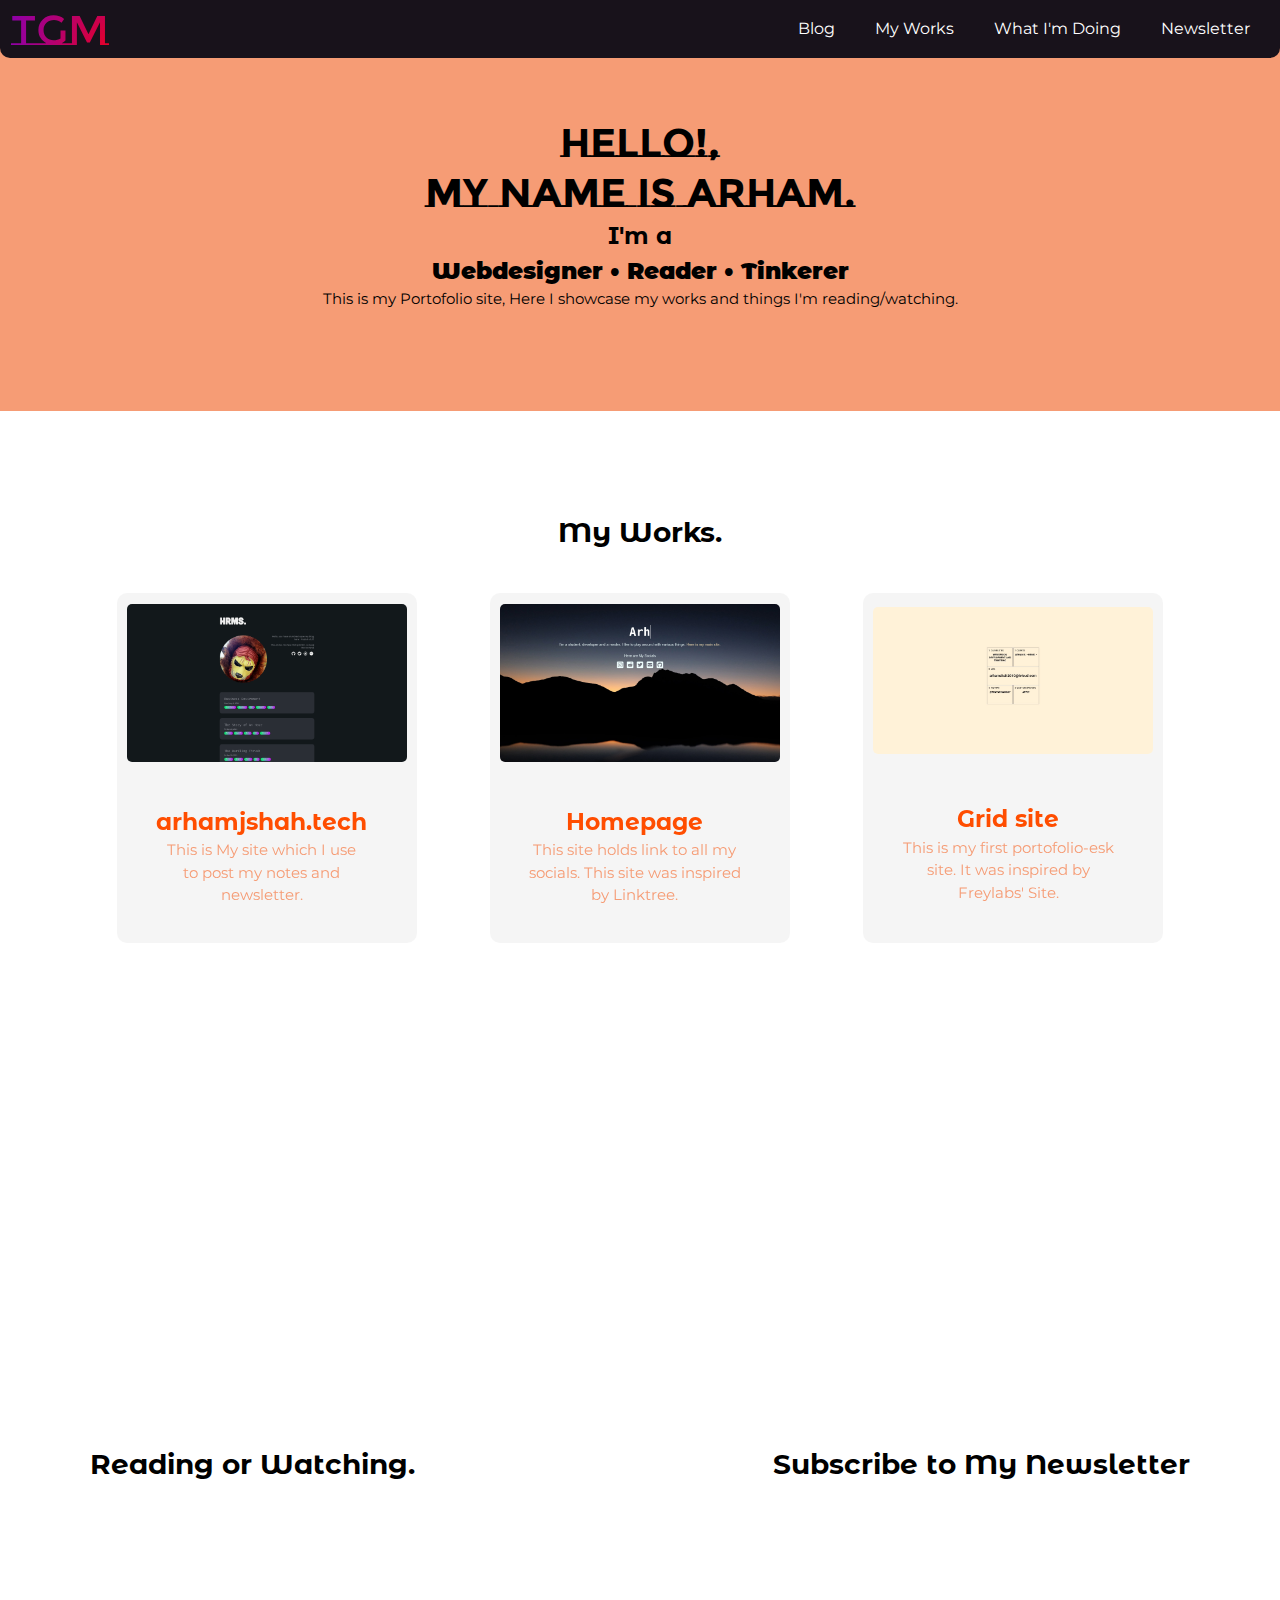
==== index.html @ 848531fe "Work" ====
<!DOCTYPE html>
<html lang="en">
  <head>
    <meta charset="UTF-8" />
    <meta http-equiv="X-UA-Compatible" content="IE=edge" />
    <meta name="viewport" content="width=device-width, initial-scale=1.0" />
    <meta name="description" content="Hi, I'm Arham." />
    <meta property="og:title" content="ThatGuyMakes" />
    <meta property="og:description"
      content="This is my Portofolio site, Here I showcase my works and things I'm reading/watching." />
    <meta property="og:type" content="website" />
    <meta property="og:image" content="https://thatguymakes.me/image/banner.png" />
    <meta property="og:url" content="https://thatguymakes.me" />
    <title>ThatGuyMakes</title>
    <link rel="stylesheet" href="/css/styles.css" />
    <link href="https://unpkg.com/aos@2.3.1/dist/aos.css" rel="stylesheet">
    <link rel="icon" type="image/svg" sizes="180x180" href="https://dashing-bonbon-127271.netlify.app/image/icon.svg">
    <link href="//cdn-images.mailchimp.com/embedcode/classic-10_7_dtp.css" rel="stylesheet" type="text/css">
    <link rel="apple-touch-icon" sizes="180x180" href="https://dashing-bonbon-127271.netlify.app/image/icon.png">
  </head>
  <body>
    <div class="hero">
      <nav class="nav collapsible">
        <a href="/"><img class="nav__brand" src="image/logo.svg" alt="" /></a>
        <button
          class="menu nav__toggler"
          onclick="this.classList.toggle('opened');this.setAttribute('aria-expanded', this.classList.contains('opened'))"
          aria-label="Main Menu"
        >
          <svg width="40" height="40" viewBox="0 0 100 100">
            <path
              class="line line1"
              d="M 20,29.000046 H 80.000231 C 80.000231,29.000046 94.498839,28.817352 94.532987,66.711331 94.543142,77.980673 90.966081,81.670246 85.259173,81.668997 79.552261,81.667751 75.000211,74.999942 75.000211,74.999942 L 25.000021,25.000058"
            />
            <path class="line line2" d="M 20,50 H 80" />
            <path
              class="line line3"
              d="M 20,70.999954 H 80.000231 C 80.000231,70.999954 94.498839,71.182648 94.532987,33.288669 94.543142,22.019327 90.966081,18.329754 85.259173,18.331003 79.552261,18.332249 75.000211,25.000058 75.000211,25.000058 L 25.000021,74.999942"
            />
          </svg>
        </button>
        <ul class="list nav__list collapsible__content">
          <li class="nav__item">
            <a target="_blank" href="https://arhamjshah.tech/">Blog</a>
          </li>
          <li class="nav__item">
            <a href="#work">My Works</a>
          </li>
          <li class="nav__item">
            <a href="#doing">What I'm Doing</a>
          </li>
          <li class="nav__item">
            <a href="#newsletter">Newsletter</a>
          </li>
        </ul>
      </nav>
      <div class="container block hero">
        <div class="hero__text">
          <h1>Hello!,<br> My Name is Arham.</h1>
          <h3>I'm a<br /><strong>Webdesigner • Reader • Tinkerer</strong></h3>
          <p>
            This is my Portofolio site, Here I showcase my works and things I'm
            reading/watching.
          </p>

        </div>
      </div>
    </div>
    <div class="block container work">
      <h2 id="work" class="showcase__header">My Works.</h2>
      <div class="grid grid--1x3">
        <div class="wrapper__big " data-aos="fade-up">
          <div class="grid">
            <img
              class="wrapper__image"
              src="/image/site images/Site01.png"
              alt=""
            />
            <div class="wrapper__text">
              <a href="https://arhamjshah.tech">
                <h3 class="wrapper__header">arhamjshah.tech</h3>
              </a>
              <p>
                This is My site which I use <br />
                to post my notes and <br />
                newsletter.
              </p>
            </div>
          </div>
        </div>
        <div class="wrapper__big" data-aos="fade-up">
          <div class="grid">
            <img
              class="wrapper__image"
              src="/image/site images/site02.png"
              alt=""
            />
            <div class="wrapper__text">
              <a href="https://homepage-eta-ruddy.vercel.app/">
                <h3 class="wrapper__header">Homepage</h3>
              </a>
              <p>
                This site holds link to all my <br />socials. This site was inspired
                <br />
                by Linktree.
              </p>
            </div>
          </div>
        </div>
        <div class="wrapper__big" data-aos="fade-up">
          <div class="grid">
            <img
              class="wrapper__image"
              src="/image/site images/site03.png"
              alt=""
            />
            <div class="wrapper__text">
              <a href="https://frey-labs-site-copy.vercel.app/">
                <h3 class="wrapper__header">Grid site</h3>
              </a>
              <p>
                This is my first portofolio-esk <br />
                site. It was inspired by<br />
                Freylabs' Site.
              </p>
            </div>
          </div>
        </div>
      </div>
      <br />
      <div class="grid grid--1x3">
        <div class="wrapper__big" data-aos="fade-up">
          <div class="grid">
            <img
              class="wrapper__image"
              src="/image/site images/site04.png"
              alt=""
            />
            <div class="wrapper__text">
              <a href="https://reactsite-six.vercel.app/">
                <h3 class="wrapper__header">React Portofolio</h3>
              </a>
              <p>
                This is My second attempt at<br />
                a portofolio site using<br />
                react.js.
              </p>
            </div>
          </div>
        </div>
      </div>
    </div>    
    <div class="block container grid--2 grid--1x2">
      <div class="doing">
        <h2 class="p3__header_1" id="doing">Reading or Watching.</h2>
        <div class="flex_mobile_1" data-aos="fade-right">
          <div class="grid">
            <div>
              <div class="wrapper__small grid">
                <img
                  class="wrapper__small__img"
                  src="/image/site images/poster1.jpg"
                  alt=""
                />
                <div class="wrapper__text">
                  <h5 class="wrapper__header">SW: Obi-Wan Kenobi</h5>
                  <p>What can I say? I’m a Star Wars Fan</p>
                </div>
              </div>
            </div>
            <div>
              <div class="wrapper__small grid">
                <img
                  class="wrapper__small__img"
                  src="/image/site images/poster2.jpg"
                  alt=""
                />
                <div class="wrapper__text">
                  <h5 class="wrapper__header">The Stand</h5>
                  <p>I just wanted to read this.</p>
                </div>
              </div>
            </div>
            <div>
              <div class="wrapper__small grid">
                <img
                  class="wrapper__small__img"
                  src="/image/site images/poster3.jpg"
                  alt=""
                />
                <div class="wrapper__text">
                  <h5 class="wrapper__header">India’s Struggle For Freedom</h5>
                  <p>
                    I wanted to know some history so I’m reading this. Notes for this
                    can be found in my blog.
                  </p>
                </div>
              </div>
            </div>
          </div>
        </div>
      </div>      
      <div class="nw__box">
        <h2 class="p3__header_2" id="newsletter">Subscribe to My Newsletter</h2>
        <div class="flex_mobile_2" data-aos="fade-left">
          <div class="newsletter">
            <div id="mc_embed_signup">
              <form
                action="https://tech.us14.list-manage.com/subscribe/post?u=b09ddd7fba534faeb0b63bc98&amp;id=925108cd44"
                method="post"
                id="mc-embedded-subscribe-form"
                name="mc-embedded-subscribe-form"
                class="validate"
                target="_blank"
                novalidate
              >
                <div id="mc_embed_signup_scroll">
                  <div class="mc-field-group">
                    <label for="mce-EMAIL"
                      >Email Address <span class="asterisk">*</span>
                    </label>
                    <input
                      type="email"
                      value=""
                      name="EMAIL"
                      class="required email"
                      id="mce-EMAIL"
                    />
                  </div>
                  <div class="mc-field-group">
                    <label for="mce-FNAME">First Name </label>
                    <input type="text" value="" name="FNAME" class="" id="mce-FNAME" />
                  </div>
                  <div class="mc-field-group">
                    <label for="mce-LNAME">Last Name </label>
                    <input type="text" value="" name="LNAME" class="" id="mce-LNAME" />
                  </div>
                  <div id="mce-responses" class="clear foot">
                    <div
                      class="response"
                      id="mce-error-response"
                      style="display: none"
                    ></div>
                    <div
                      class="response"
                      id="mce-success-response"
                      style="display: none"
                    ></div>
                  </div>
                  <!-- real people should not fill this in and expect good things - do not remove this or risk form bot signups-->
                  <div style="position: absolute; left: -5000px" aria-hidden="true">
                    <input
                      type="text"
                      name="b_b09ddd7fba534faeb0b63bc98_925108cd44"
                      tabindex="-1"
                      value=""
                    />
                  </div>
                  <div class="optionalParent">
                    <div class="clear foot">
                      <input
                        type="submit"
                        value="Subscribe"
                        name="subscribe"
                        id="mc-embedded-subscribe"
                        class="button"
                      />
                      <p class="brandingLogo">
                        <a
                          href="http://eepurl.com/hZtbX9"
                          title="Mailchimp - email marketing made easy and fun"
                          ><img
                            src="https://eep.io/mc-cdn-images/template_images/branding_logo_text_dark_dtp.svg"
                        /></a>
                      </p>
                    </div>
                  </div>
                </div>
              </form>
            </div>
            <script
              type="text/javascript"
              src="//s3.amazonaws.com/downloads.mailchimp.com/js/mc-validate.js"
            ></script>
            <script type="text/javascript">
              (function ($) {
                window.fnames = new Array();
                window.ftypes = new Array();
                fnames[0] = "EMAIL";
                ftypes[0] = "email";
                fnames[1] = "FNAME";
                ftypes[1] = "text";
                fnames[2] = "LNAME";
                ftypes[2] = "text";
                fnames[3] = "ADDRESS";
                ftypes[3] = "address";
                fnames[4] = "PHONE";
                ftypes[4] = "phone";
                fnames[5] = "BIRTHDAY";
                ftypes[5] = "birthday";
              })(jQuery);
              var $mcj = jQuery.noConflict(true);
            </script>
            <div class="text">
              <h4>PS.</h4>
              <p>
                I Post book notes on history and other interesting stuff, Subscribe
                and I'll be happy. &#128516
              </p>
            </div>
            
          </div>
        </div>
      </div>
    </div>
    <script src="js/main.js"></script>
    <script src="https://unpkg.com/aos@2.3.1/dist/aos.js"></script>
    <script>
       AOS.init();
    </script>
  </body>
</html>
---- css/styles.css ----
@import "./normalize.css";
@import "./chimp.css";
@import url("https://fonts.googleapis.com/css2?family=Montserrat+Subrayada&display=swap");
@import url("https://fonts.googleapis.com/css2?family=Montserrat:ital,wght@0,100;0,200;0,300;0,400;0,500;0,600;0,700;0,800;0,900;1,100;1,200;1,300;1,400;1,500;1,600;1,700;1,800;1,900&display=swap");
@import url("https://fonts.googleapis.com/css2?family=Montserrat+Alternates:ital,wght@0,100;0,200;0,300;0,400;0,500;0,600;0,700;0,800;0,900;1,100;1,200;1,300;1,400;1,500;1,600;1,700;1,800;1,900&display=swap");

*,
*::after,
*::before {
  box-sizing: border-box;
}

html {
  font-size: 62.5%;
  scroll-behavior: smooth;
}

body {
  font-family: Montserrat, Arial, Helvetica, sans-serif;
  font-size: 2rem;
  line-height: 1.5;
}

/* Typography */
h1 {
  line-height: 5rem;
}
h1,
h2,
h3,
h4,
h5,
h6 {
  margin: 0;
  font-family: Montserrat Alternates;
}

p {
  margin-top: 0;
  font-size: 15px;
  padding-bottom: 1rem;
}

a {
  text-decoration: none;
}

/* Lists */

.list {
  list-style: none;
  padding-left: 0;
}

.list--inline .list__item {
  display: inline-block;
  margin-right: 2rem;
}

/* Collapsibles */

.collapsible__header {
  display: flex;
  justify-content: space-between;
}

.collapsible__heading {
  margin-top: 0;
  font-size: 3rem;
}

.collapsible__chevron {
  transform: rotate(-90deg);
  transition: transform 0.3s;
}

.collapsible__content {
  max-height: 0;
  overflow: hidden;
  opacity: 0;
  transition: all 0.3s;
}

.collapsible--expanded .collapsible__content {
  max-height: 100%;
  opacity: 1;
}

/* Container */
.container {
  max-width: 1140px;
  margin: 0 auto;
}

/* Navigation Bar */

.nav {
  display: flex;
  justify-content: space-between;
  flex-wrap: wrap;
  padding: 1rem;
  align-items: center;
  background-color: #18121b;
  border-radius: 0 0 10px 10px;
}

.nav__list {
  width: 100%;
  margin: 0;
}

.nav__item {
  padding: 0.5rem 2rem;
  border-bottom: 1px solid #222;
}

.nav__item:last-of-type {
  border-bottom: none;
}

.nav__item > a {
  color: #fff;
  transition: color 0.3s;
}

.nav__item > a:hover {
  color: #e85c41;
}

.nav__toggler {
  opacity: 0.5;
  transition: box-shadow 0.15s;
  cursor: pointer;
}

.nav.collapsible--expanded .nav__toggler {
  opacity: 1;
}

.nav__brand {
  transform: translateY(5px);
  width: 100px;
}

@media screen and (min-width: 768px) {
  .nav__list {
    width: auto;
    display: flex;
    font-size: 1.6rem;
    max-height: 100%;
    opacity: 1;
  }
  .nav__item {
    border: 0;
  }
}

/* Chevron */
.menu {
  background-color: transparent;
  border: none;
  cursor: pointer;
  display: flex;
  padding: 0;
}
.line {
  fill: none;
  stroke: #fff;
  stroke-width: 6;
  transition: stroke-dasharray 600ms cubic-bezier(0.4, 0, 0.2, 1),
    stroke-dashoffset 600ms cubic-bezier(0.4, 0, 0.2, 1);
}
.line1 {
  stroke-dasharray: 60 207;
  stroke-width: 6;
}
.line2 {
  stroke-dasharray: 30 60;
  stroke-width: 6;
}
.line3 {
  stroke-dasharray: 60 207;
  stroke-width: 6;
}
.opened .line1 {
  stroke-dasharray: 90 207;
  stroke-dashoffset: -134;
  stroke-width: 6;
}
.opened .line2 {
  stroke-dasharray: 1 60;
  stroke-dashoffset: -30;
  stroke-width: 6;
}
.opened .line3 {
  stroke-dasharray: 90 207;
  stroke-dashoffset: -134;
  stroke-width: 6;
}

@media screen and (min-width: 768px) {
  .menu {
    display: none;
  }
}

/* End Of Navigation Stuff */
h1 {
  font-family: Montserrat Subrayada;
}

/* Grids */

.grid {
  display: grid;
  place-items: center;
  gap: 2rem;
}

.grid--2 {
  display: grid;
  gap: 4rem;
}
@media screen and (min-width: 768px) {
  .grid--1x2 {
    grid-template-columns: repeat(2, 1fr);
  }
}
@media screen and (min-width: 1024px) {
  .grid--1x3 {
    grid-template-columns: repeat(3, 1fr);
  }
}

/* Containers */
.container {
  max-width: 1140px;
  margin: 0 auto;
}

/* Blocks */
.block {
  padding: 6rem 2rem;
}

.flex {
  display: flex;
  justify-content: center;
  align-items: center;
}
.flex_mobile_1 {
  display: flex;
  justify-content: left;
  align-items: center;
}
.flex_mobile_2 {
  display: flex;
  justify-content: right;
  align-items: center;
}
@media screen and (max-width: 768px) {
  .flex_mobile_1 {
    display: flex;
    justify-content: center;
    align-items: center;
  }
  .flex_mobile_2 {
    display: flex;
    justify-content: center;
    align-items: center;
  }
}
/* Hero */
.hero {
  background-color: #f69c75;
}

.hero__text {
  text-align: center;
  padding-bottom: 1.5rem;
}

/* Button */
.btn {
  width: fit-content;
  background: #ff4d00;
  border-radius: 100px;
  padding: 2rem;
  color: white;
  justify-content: center;
  cursor: pointer;
}

/* Content Area */
.wrapper__big {
  height: 35rem;
  width: 30rem;
  background: rgba(220, 220, 220, 0.28);
  border-radius: 10px;
  display: flex;
  justify-content: center;
  text-align: center;
}
.wrapper__big,
.wrapper__small .grid {
  gap: 0;
  align-content: unset;
}
.doing .grid {
  width: fit-content;
}
.wrapper__image {
  width: 28rem;
  border-radius: 5px;
}

.wrapper__text {
  color: #f69c75;
  padding-right: 1rem;
}

.wrapper__header {
  color: #ff4d00;
}

.wrapper__small {
  height: 18rem;
  max-width: 32rem;
  background: rgba(220, 220, 220, 0.28);
  border-radius: 10px;
  display: flex;
  align-content: center;
  justify-content: center;
  text-align: left;
}

.wrapper__small__img {
  height: 16rem;
  width: 10.9rem;
  border-radius: 5px;
  margin-left: 1rem;
}

/* Showcase Header */
.showcase__header {
  padding: 4rem;
  text-align: center;
}

/* Newsletter */
.newsletter {
  max-width: 32rem;
  background-color: rgba(220, 220, 220, 0.28);
  border-radius: 10px;
}

.newsletter .text {
  padding: 1rem;
}
.p3__header_1 {
  text-align: left;
}
.p3__header_2 {
  text-align: right;
}
@media screen and (max-width: 768px) {
  .p3__header_1 {
    text-align: center;
  }
  .p3__header_2 {
    text-align: center;
  }
}

.asterisk {
  color: #e85c41;
  font-size: 150%;
  font-weight: normal;
  position: relative;
  top: 5px;
}

.form {
  background: rgba(220, 220, 220, 0.28);
}
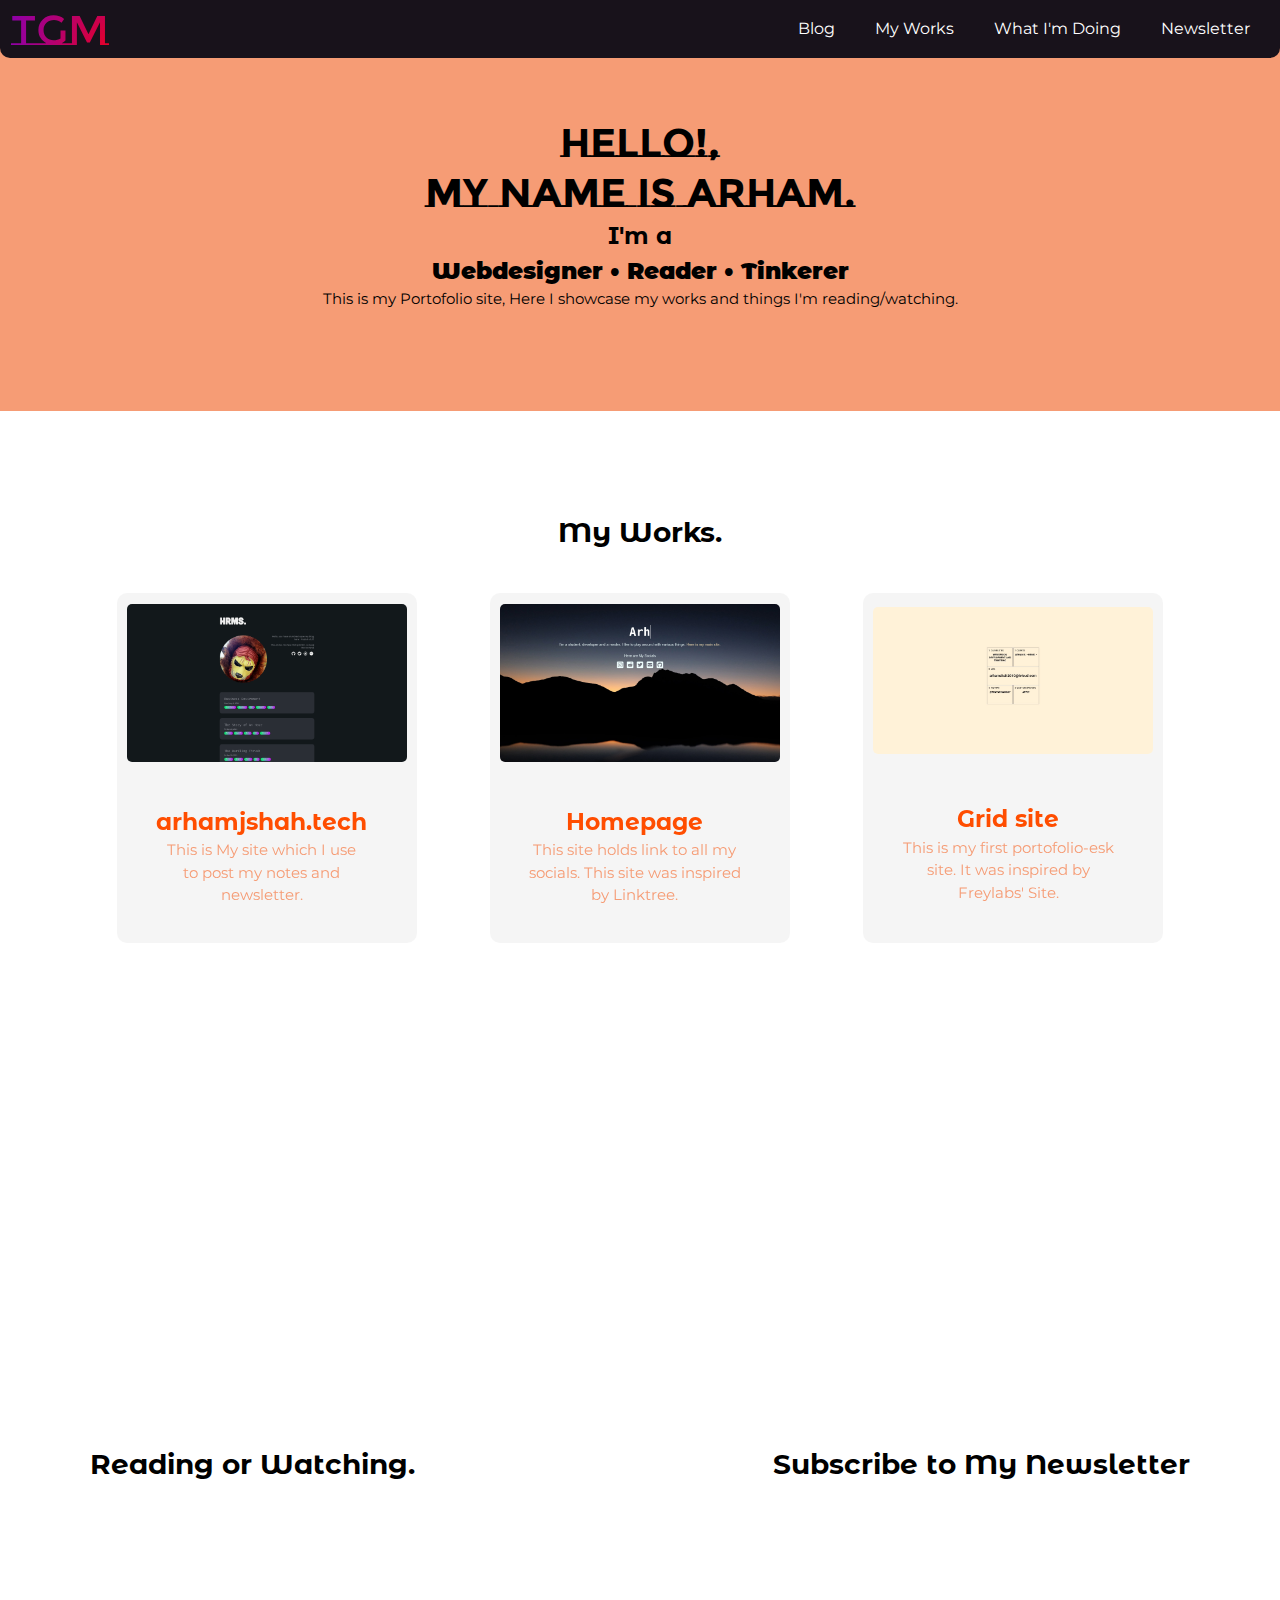
==== commit e56df446: "Update index.html" ====
--- a/index.html
+++ b/index.html
@@ -153,7 +153,7 @@
     <div class="block container grid--2 grid--1x2">
       <div class="doing">
         <h2 class="p3__header_1" id="doing">Reading or Watching.</h2>
-        <div class="flex_mobile_1" data-aos="fade-right">
+        <div class="flex_mobile_1" data-aos="fade-up">
           <div class="grid">
             <div>
               <div class="wrapper__small grid">
@@ -202,7 +202,7 @@
       </div>      
       <div class="nw__box">
         <h2 class="p3__header_2" id="newsletter">Subscribe to My Newsletter</h2>
-        <div class="flex_mobile_2" data-aos="fade-left">
+        <div class="flex_mobile_2" data-aos="fade-up">
           <div class="newsletter">
             <div id="mc_embed_signup">
               <form
@@ -265,14 +265,6 @@
                         id="mc-embedded-subscribe"
                         class="button"
                       />
-                      <p class="brandingLogo">
-                        <a
-                          href="http://eepurl.com/hZtbX9"
-                          title="Mailchimp - email marketing made easy and fun"
-                          ><img
-                            src="https://eep.io/mc-cdn-images/template_images/branding_logo_text_dark_dtp.svg"
-                        /></a>
-                      </p>
                     </div>
                   </div>
                 </div>
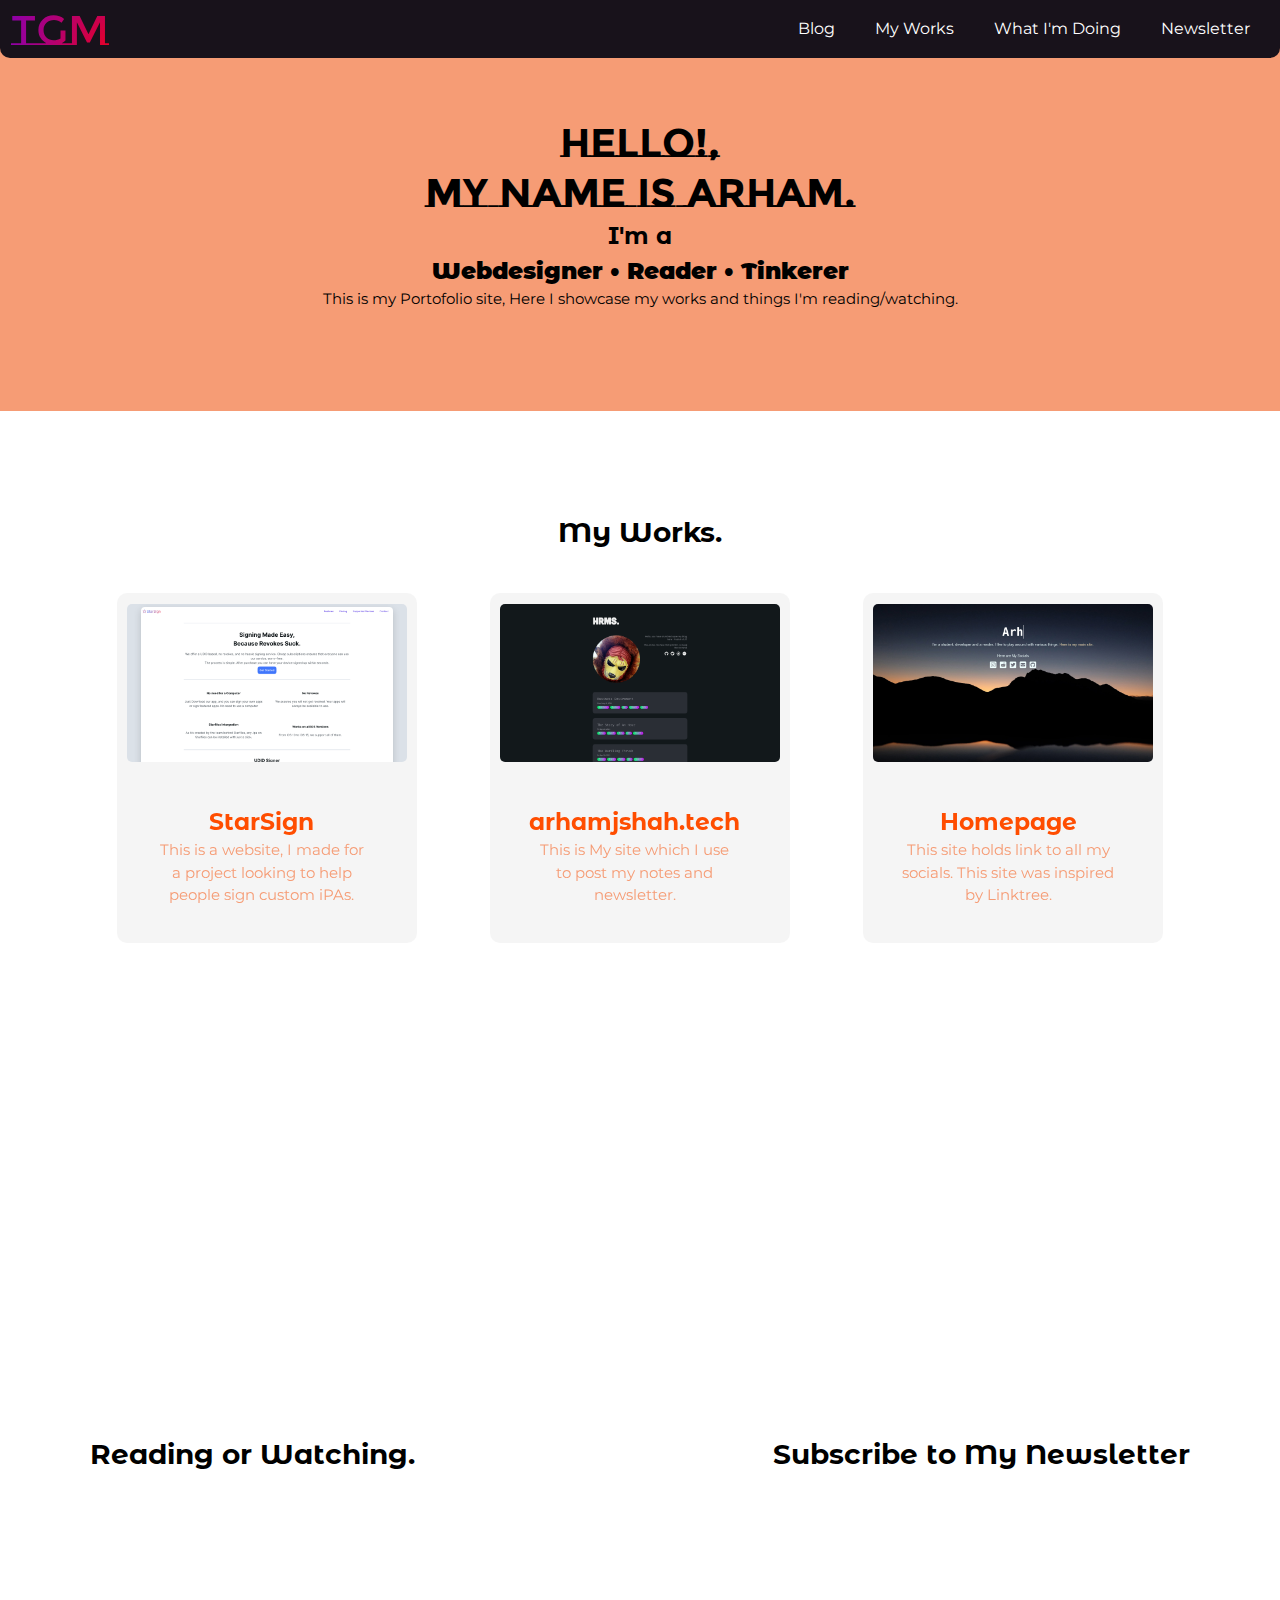
==== commit 5184b94c: "added stuff" ====
--- a/index.html
+++ b/index.html
@@ -8,8 +8,8 @@
     <meta property="og:title" content="ThatGuyMakes" />
     <meta property="og:description"
       content="This is my Portofolio site, Here I showcase my works and things I'm reading/watching." />
-    <meta property="og:type" content="website" />
-    <meta property="og:image" content="https://thatguymakes.me/image/banner.png" />
+      <meta property="og:type" content="website" />
+      <meta property="og:image" content="https://thatguymakes.me/image/banner.png" />
     <meta property="og:url" content="https://thatguymakes.me" />
     <title>ThatGuyMakes</title>
     <link rel="stylesheet" href="/css/styles.css" />
@@ -17,6 +17,7 @@
     <link rel="icon" type="image/svg" sizes="180x180" href="https://dashing-bonbon-127271.netlify.app/image/icon.svg">
     <link href="//cdn-images.mailchimp.com/embedcode/classic-10_7_dtp.css" rel="stylesheet" type="text/css">
     <link rel="apple-touch-icon" sizes="180x180" href="https://dashing-bonbon-127271.netlify.app/image/icon.png">
+    <link href="//cdn-images.mailchimp.com/embedcode/classic-10_7_dtp.css" rel="stylesheet" type="text/css">
   </head>
   <body>
     <div class="hero">
@@ -69,6 +70,25 @@
     <div class="block container work">
       <h2 id="work" class="showcase__header">My Works.</h2>
       <div class="grid grid--1x3">
+        <div class="wrapper__big" data-aos="fade-up">
+          <div class="grid">
+            <img
+              class="wrapper__image"
+              src="/image/site images/StarSign.png"
+              alt=""
+            />
+            <div class="wrapper__text">
+              <a href="https://starsign.netlify.app/">
+                <h3 class="wrapper__header">StarSign</h3>
+              </a>
+              <p>
+                This is a website, I made for<br />
+                a project looking to help<br />
+                people sign custom iPAs.
+              </p>
+            </div>
+          </div>
+        </div>
         <div class="wrapper__big " data-aos="fade-up">
           <div class="grid">
             <img
@@ -126,9 +146,6 @@
             </div>
           </div>
         </div>
-      </div>
-      <br />
-      <div class="grid grid--1x3">
         <div class="wrapper__big" data-aos="fade-up">
           <div class="grid">
             <img
@@ -149,6 +166,7 @@
           </div>
         </div>
       </div>
+      
     </div>    
     <div class="block container grid--2 grid--1x2">
       <div class="doing">
@@ -158,7 +176,7 @@
             <div>
               <div class="wrapper__small grid">
                 <img
-                  class="wrapper__small__img"
+                class="wrapper__small__img"
                   src="/image/site images/poster1.jpg"
                   alt=""
                 />
@@ -204,95 +222,39 @@
         <h2 class="p3__header_2" id="newsletter">Subscribe to My Newsletter</h2>
         <div class="flex_mobile_2" data-aos="fade-up">
           <div class="newsletter">
-            <div id="mc_embed_signup">
-              <form
-                action="https://tech.us14.list-manage.com/subscribe/post?u=b09ddd7fba534faeb0b63bc98&amp;id=925108cd44"
-                method="post"
-                id="mc-embedded-subscribe-form"
-                name="mc-embedded-subscribe-form"
-                class="validate"
-                target="_blank"
-                novalidate
-              >
-                <div id="mc_embed_signup_scroll">
-                  <div class="mc-field-group">
-                    <label for="mce-EMAIL"
-                      >Email Address <span class="asterisk">*</span>
-                    </label>
-                    <input
-                      type="email"
-                      value=""
-                      name="EMAIL"
-                      class="required email"
-                      id="mce-EMAIL"
-                    />
-                  </div>
-                  <div class="mc-field-group">
-                    <label for="mce-FNAME">First Name </label>
-                    <input type="text" value="" name="FNAME" class="" id="mce-FNAME" />
-                  </div>
-                  <div class="mc-field-group">
-                    <label for="mce-LNAME">Last Name </label>
-                    <input type="text" value="" name="LNAME" class="" id="mce-LNAME" />
-                  </div>
-                  <div id="mce-responses" class="clear foot">
-                    <div
-                      class="response"
-                      id="mce-error-response"
-                      style="display: none"
-                    ></div>
-                    <div
-                      class="response"
-                      id="mce-success-response"
-                      style="display: none"
-                    ></div>
-                  </div>
-                  <!-- real people should not fill this in and expect good things - do not remove this or risk form bot signups-->
-                  <div style="position: absolute; left: -5000px" aria-hidden="true">
-                    <input
-                      type="text"
-                      name="b_b09ddd7fba534faeb0b63bc98_925108cd44"
-                      tabindex="-1"
-                      value=""
-                    />
-                  </div>
-                  <div class="optionalParent">
-                    <div class="clear foot">
-                      <input
-                        type="submit"
-                        value="Subscribe"
-                        name="subscribe"
-                        id="mc-embedded-subscribe"
-                        class="button"
-                      />
-                    </div>
-                  </div>
-                </div>
-              </form>
-            </div>
-            <script
-              type="text/javascript"
-              src="//s3.amazonaws.com/downloads.mailchimp.com/js/mc-validate.js"
-            ></script>
-            <script type="text/javascript">
-              (function ($) {
-                window.fnames = new Array();
-                window.ftypes = new Array();
-                fnames[0] = "EMAIL";
-                ftypes[0] = "email";
-                fnames[1] = "FNAME";
-                ftypes[1] = "text";
-                fnames[2] = "LNAME";
-                ftypes[2] = "text";
-                fnames[3] = "ADDRESS";
-                ftypes[3] = "address";
-                fnames[4] = "PHONE";
-                ftypes[4] = "phone";
-                fnames[5] = "BIRTHDAY";
-                ftypes[5] = "birthday";
-              })(jQuery);
-              var $mcj = jQuery.noConflict(true);
-            </script>
+            <!-- Begin Mailchimp Signup Form -->
+            <!-- Begin Mailchimp Signup Form -->
+
+<div id="mc_embed_signup">
+<form action="https://tech.us14.list-manage.com/subscribe/post?u=b09ddd7fba534faeb0b63bc98&amp;id=925108cd44" method="post" id="mc-embedded-subscribe-form" name="mc-embedded-subscribe-form" class="validate" target="_blank" novalidate>
+    <div id="mc_embed_signup_scroll">
+	
+<div class="indicates-required"><span class="asterisk">*</span> indicates required</div>
+<div class="mc-field-group">
+	<label for="mce-EMAIL">Email Address  <span class="asterisk">*</span>
+</label>
+	<input type="email" value="" name="EMAIL" class="required email" id="mce-EMAIL">
+</div>
+<div class="mc-field-group">
+	<label for="mce-FNAME">First Name </label>
+	<input type="text" value="" name="FNAME" class="" id="mce-FNAME">
+</div>
+	<div id="mce-responses" class="clear foot">
+		<div class="response" id="mce-error-response" style="display:none"></div>
+		<div class="response" id="mce-success-response" style="display:none"></div>
+	</div>    <!-- real people should not fill this in and expect good things - do not remove this or risk form bot signups-->
+    <div style="position: absolute; left: -5000px;" aria-hidden="true"><input type="text" name="b_b09ddd7fba534faeb0b63bc98_925108cd44" tabindex="-1" value=""></div>
+        <div class="optionalParent">
+            <div class="clear foot">
+                <input type="submit" value="Subscribe" name="subscribe" id="mc-embedded-subscribe" class="button">
+                <p class="brandingLogo"><a href="http://eepurl.com/hZtbX9" title="Mailchimp - email marketing made easy and fun"><img src="https://eep.io/muuu  c-cdn-images/template_images/branding_logo_text_dark_dtp.svg"></a></p>
+            </div>
+        </div>
+    </div>
+</form>
+</div>
+
+<!--End mc_embed_signup-->
             <div class="text">
               <h4>PS.</h4>
               <p>
@@ -300,11 +262,11 @@
                 and I'll be happy. &#128516
               </p>
             </div>
-            
           </div>
         </div>
       </div>
     </div>
+    <script type='text/javascript' src='//s3.amazonaws.com/downloads.mailchimp.com/js/mc-validate.js'></script><script type='text/javascript'>(function($) {window.fnames = new Array(); window.ftypes = new Array();fnames[0]='EMAIL';ftypes[0]='email';fnames[1]='FNAME';ftypes[1]='text';fnames[2]='LNAME';ftypes[2]='text';fnames[3]='ADDRESS';ftypes[3]='address';fnames[4]='PHONE';ftypes[4]='phone';fnames[5]='BIRTHDAY';ftypes[5]='birthday';}(jQuery));var $mcj = jQuery.noConflict(true);</script>
     <script src="js/main.js"></script>
     <script src="https://unpkg.com/aos@2.3.1/dist/aos.js"></script>
     <script>
--- a/css/styles.css
+++ b/css/styles.css
@@ -372,14 +372,35 @@
   }
 }
 
-.asterisk {
-  color: #e85c41;
-  font-size: 150%;
-  font-weight: normal;
-  position: relative;
-  top: 5px;
-}
-
-.form {
-  background: rgba(220, 220, 220, 0.28);
-}
+/* Add some padding and a grey background color to containers */
+.container-2 {
+  padding: 20px;
+}
+
+/* Style the input elements and the submit button */
+input[type="text"],
+input[type="submit"] {
+  width: 100%;
+  padding: 12px;
+  margin: 8px 0;
+  display: inline-block;
+  border: 1px solid #ccc;
+  box-sizing: border-box;
+  border-radius: 10px;
+}
+
+/* Add margins to the checkbox */
+input[type="checkbox"] {
+  margin-top: 16px;
+}
+
+/* Style the submit button */
+input[type="submit"] {
+  background-color: #ff4d00;
+  color: white;
+  border: none;
+}
+
+input[type="submit"]:hover {
+  background-color: #e85c41;
+}
